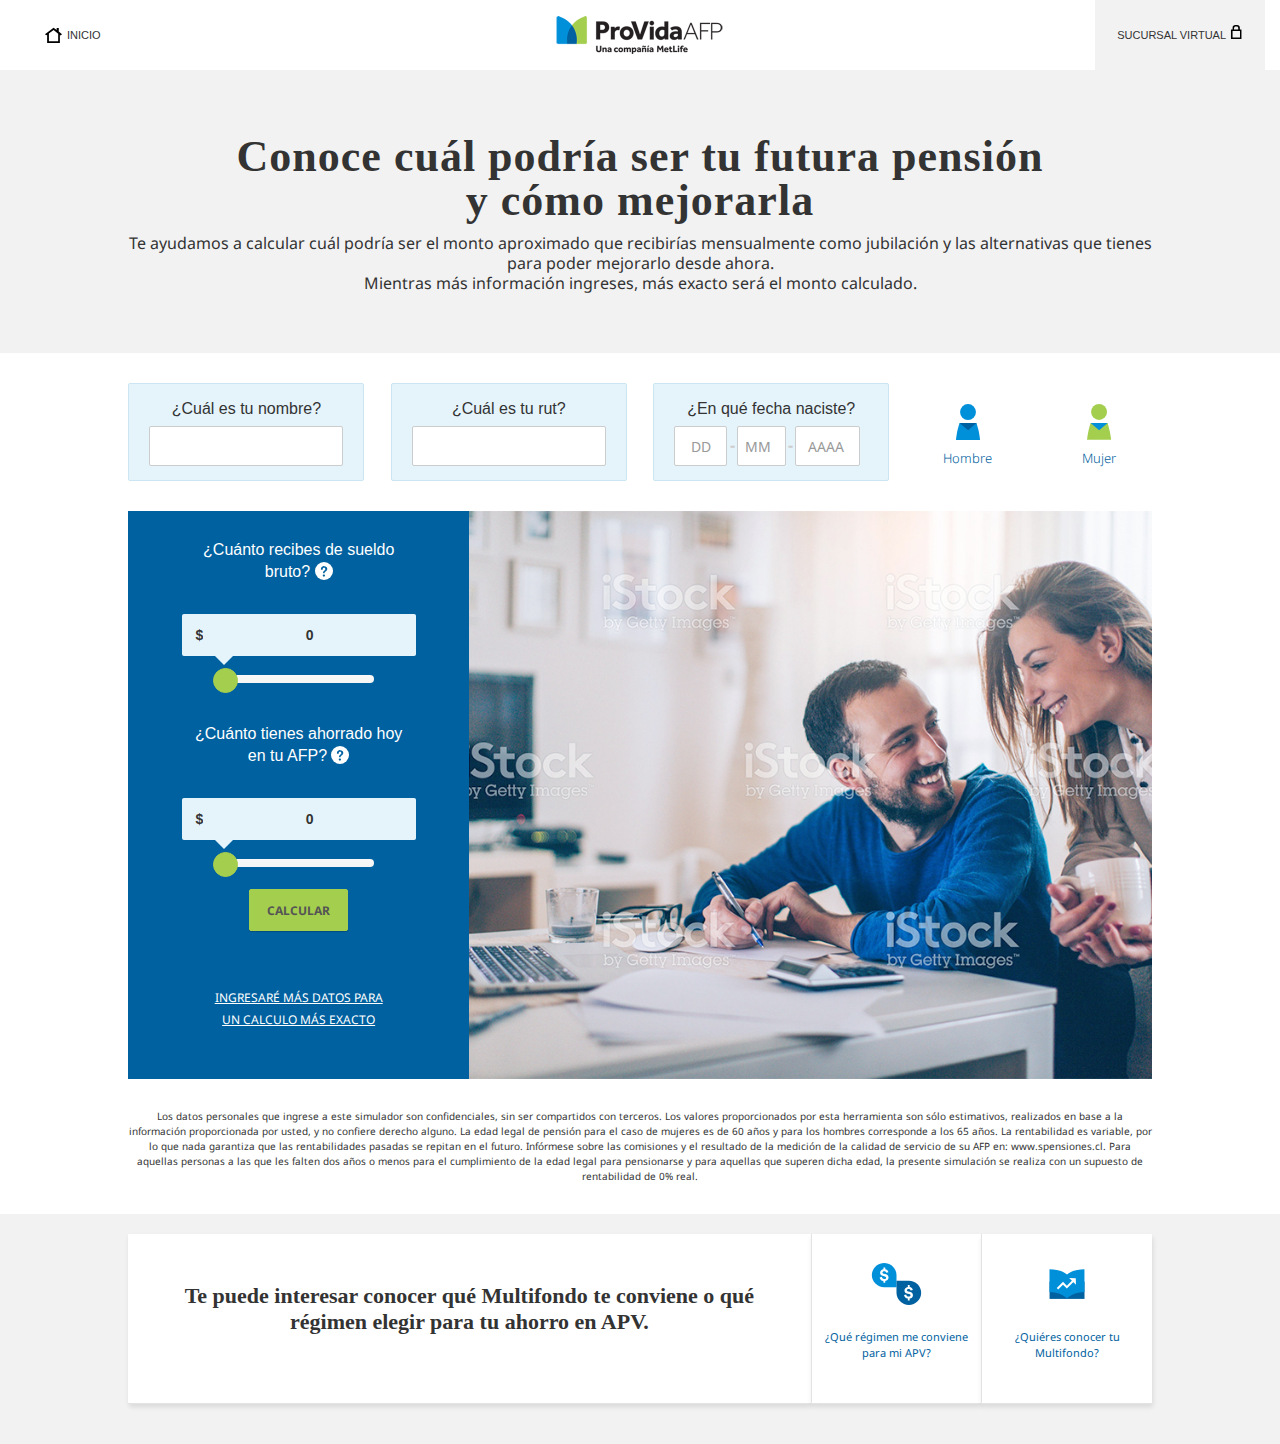
==== index.html @ f8818513 "incidencias" ====
<!DOCTYPE html>
<html lang="es">
    <head>
        <meta charset="UTF-8">
        <meta http-equiv="X-UA-Compatible" content="IE=edge">
        <meta name="viewport" content="width=device-width, initial-scale=1.0,user-scalable=no">
        <meta name="msapplication-TileColor" content="#ffffff">
        <meta name="msapplication-TileImage" content="img/ms-icon-144x144.png">
        <meta name="theme-color" content="#ffffff">
        <meta http-equiv="X-UA-Compatible" content="IE=edge">
        <meta name="title" content="Simulador | Provida">
        <title>Simulador | Provida</title>
        
        <link rel="stylesheet" href="css/embed.css">
        <link rel="apple-touch-icon" sizes="57x57" href="img/apple-icon-57x57.png">
        <link rel="apple-touch-icon" sizes="60x60" href="img/apple-icon-60x60.png">
        <link rel="apple-touch-icon" sizes="72x72" href="img/apple-icon-72x72.png">
        <link rel="apple-touch-icon" sizes="76x76" href="img/apple-icon-76x76.png">
        <link rel="apple-touch-icon" sizes="114x114" href="img/apple-icon-114x114.png">
        <link rel="apple-touch-icon" sizes="120x120" href="img/apple-icon-120x120.png">
        <link rel="apple-touch-icon" sizes="144x144" href="img/apple-icon-144x144.png">
        <link rel="apple-touch-icon" sizes="152x152" href="img/apple-icon-152x152.png">
        <link rel="apple-touch-icon" sizes="180x180" href="img/apple-icon-180x180.png">
        <link rel="icon" type="image/png" sizes="192x192" href="img/android-icon-192x192.png">
        <link rel="icon" type="image/png" sizes="32x32" href="img/favicon-32x32.png">
        <link rel="icon" type="image/png" sizes="96x96" href="img/favicon-96x96.png">
        <link rel="icon" type="image/png" sizes="16x16" href="img/favicon-16x16.png">
        <link rel="manifest" href="img/manifest.json">
        
        <!--  RANGER -->
        <script type="text/javascript" src="js/jsRanger/libs/modernizr.js"></script>
        <script type="text/javascript" src="js/jsRanger/libs/jquery.js?=ver2"></script>
        <script type="text/javascript" src="js/jsRanger/libs/jquery-ui.min.js"></script>
        <script type="text/javascript" src="js/jsRanger/libs/jquery.ui.touch-punch.min.js"></script>
        <script type="text/javascript" src="js/jsRanger/main2.js"></script>
        <!-- FIN RANGER -->

     

        <!--[if lt IE 9]>
        <script src='//ajax.googleapis.com/ajax/libs/jquery/1.9.1/jquery.min.js' type='text/javascript'/>
        <![endif]-->
            <!--[if (gte IE 9) | (!IE)]> 
        <script src='//ajax.googleapis.com/ajax/libs/jquery/2.0.0/jquery.min.js' type='text/javascript'/>
        <!<![endif]-->
    </head>
    <body>
        <header>
            <div class="row global-header indx_1">
                <div class="col-xs-4 col-sm-4 global-header__left">

                    <div class="col home-trigger" title="HOME" data-target="home">
                        <a href="#" id="" class="home-trigger__link">
                            <svg id="icon-homepage" class="svg-stand" viewBox="0 0 32 32" width="100%" height="100%">
                                <title>homepage</title>
                                <path class="path1" d="M25.92 9.6v-6.56h-4v3.68l-5.76-4.48-16.16 12.32 2.4 2.080 1.6-1.12v15.36h24v-14.88l1.28 1.12 2.72-2.4-6.080-5.12zM24.8 27.68h-17.44v-14.4l8.8-6.56 8.64 6.72v14.24z"></path>
                            </svg>
                            <span class="home-trigger__label">Inicio</span>
                        </a>
                    </div>
                </div>
                <div class="col-xs-4 col-sm-4 global-header__middle">
                    <a href="index.html" id="terminos-y-condiciones_header_global-logoLink"> 
                        <img src="img/provida_logo.png" alt="Provida" class="global-header__logo img-responsive">
                    </a>
                </div>
                <div class="col-xs-4 col-sm-4 global-header__right">
                    <div class="col login-trigger pull-right linkOnly" title="LOGIN" data-target="login-container">
                        <a class="login-trigger__label" href="#" target="_blank" id="terminos-y-condiciones_header_global-loginPagePath"> Sucursal Virtual 
                            <svg id="icon-secure-locked" viewBox="0 0 32 32" width="14px" height="14px">
                                <title>secure-locked</title>
                                <path class="path1" d="M24.8 10.080v-4c0-3.36-2.72-6.080-6.080-6.080h-4.48c-3.36 0-6.080 2.72-6.080 6.080v4.16h-3.68v21.76h24v-21.92h-3.68zM11.68 6.88c0-1.92 1.6-3.36 3.36-3.36h2.72c1.92 0 3.36 1.6 3.36 3.36v3.2h-9.6v-3.2zM24.96 28.32h-16.8v-14.72h16.96v14.72z"></path>
                            </svg>
                        </a>
                    </div>
                </div>
            </div>
            <div class="row megamenu">
                <ul class="megamenu__main-items megamenu__top--promo">
                    <li class="megamenu__main-item">
                        <a href="#" target="_self" class="megamenu__main-item-label visible-xs">Lorem ipsum dolor</a>
                        <a href="#" target="_self" class="megamenu__main-item-label hidden-xs">Lorem ipsum dolor</a>
                        <ul class="megamenu__sub-items">
                            <li class="megamenu__sub-item">
                                <a class="megamenu__sub-item-label" target="_self" href="#">Lorem ipsum dolor sit </a>
                            </li>
                            <li class="megamenu__sub-item">
                                <a class="megamenu__sub-item-label" target="_self" href="#">Lorem ipsum dolor sit  </a>
                            </li>
                            <li class="megamenu__sub-item">
                                <a class="megamenu__sub-item-label" target="_self" href="#">Lorem ipsum dolor sit  </a>
                            </li>
                            <li class="megamenu__sub-item">
                                <a class="megamenu__sub-item-label" target="_self" href="#">Lorem ipsum dolor sit </a>
                            </li>
                        </ul>
                    </li>
                    <li class="megamenu__main-item">
                        <a href="#" target="_self" class="megamenu__main-item-label visible-xs">Lorem ipsum dolor</a>
                        <a href="#" target="_self" class="megamenu__main-item-label hidden-xs">Lorem ipsum dolor</a>
                        <ul class="megamenu__sub-items">
                            <li class="megamenu__sub-item">
                                <a class="megamenu__sub-item-label" target="_self" href="#">Lorem ipsum dolor sit </a>
                            </li>
                            <li class="megamenu__sub-item">
                                <a class="megamenu__sub-item-label" target="_self" href="#">Lorem ipsum dolor sit  </a>
                            </li>
                            <li class="megamenu__sub-item">
                                <a class="megamenu__sub-item-label" target="_self" href="#">Lorem ipsum dolor sit  </a>
                            </li>
                            <li class="megamenu__sub-item">
                                <a class="megamenu__sub-item-label" target="_self" href="#">Lorem ipsum dolor sit </a>
                            </li>
                        </ul>
                    </li>
                    <li class="megamenu__main-item">
                        <a href="#" target="_self" class="megamenu__main-item-label visible-xs">Lorem ipsum dolor</a>
                        <a href="#" target="_self" class="megamenu__main-item-label hidden-xs">Lorem ipsum dolor</a>
                        <ul class="megamenu__sub-items">
                            <li class="megamenu__sub-item">
                                <a class="megamenu__sub-item-label" target="_self" href="#">Lorem ipsum dolor sit </a>
                            </li>
                            <li class="megamenu__sub-item">
                                <a class="megamenu__sub-item-label" target="_self" href="#">Lorem ipsum dolor sit  </a>
                            </li>
                            <li class="megamenu__sub-item">
                                <a class="megamenu__sub-item-label" target="_self" href="#">Lorem ipsum dolor sit  </a>
                            </li>
                            <li class="megamenu__sub-item">
                                <a class="megamenu__sub-item-label" target="_self" href="#">Lorem ipsum dolor sit </a>
                            </li>
                        </ul>
                    </li>
                    <li class="megamenu__main-item">
                        <a href="#" target="_self" class="megamenu__main-item-label visible-xs">Lorem ipsum dolor</a>
                        <a href="#" target="_self" class="megamenu__main-item-label hidden-xs">Lorem ipsum dolor</a>
                        <ul class="megamenu__sub-items">
                            <li class="megamenu__sub-item">
                                <a class="megamenu__sub-item-label" target="_self" href="#">Lorem ipsum dolor sit </a>
                            </li>
                            <li class="megamenu__sub-item">
                                <a class="megamenu__sub-item-label" target="_self" href="#">Lorem ipsum dolor sit  </a>
                            </li>
                            <li class="megamenu__sub-item">
                                <a class="megamenu__sub-item-label" target="_self" href="#">Lorem ipsum dolor sit  </a>
                            </li>
                            <li class="megamenu__sub-item">
                                <a class="megamenu__sub-item-label" target="_self" href="#">Lorem ipsum dolor sit </a>
                            </li>
                        </ul>
                    </li>
                    <div class="hidden-xs megamenu__divider"></div>
                </ul>
                <ul class="megamenu__main-items megamenu__bottom--promo">
                </ul>
            </div>
        
            <div class="click-to-chat-on-page-title base parbase xk-component xk-section-base" data-xk-section="v1">
            </div>
            <div data-xk-section-styles="xk-component xk-section-base "></div>
                <div class="container bg-gray-1st">
                    <div class="row-general page-title">
                        <h1 class="page-title__heading indx_2">Conoce cuál podría ser tu futura pensión y cómo mejorarla</h1>
                        <p>Te ayudamos a calcular cuál podría ser el monto aproximado que recibirías mensualmente como jubilación y las alternativas que tienes para poder mejorarlo desde ahora.
                            <br> Mientras más información ingreses, más exacto será el monto calculado.</p>
                    </div>
                </div>
            </div>
        </header>
        <div class="ask-tab">
            <div class="row">
                <div class="row-general">
                    <form method="post" id="form-pension" name="form-pension" onsubmit="return validateForm()" action="simple-publico-result.html#ancla">
                        <div class="col-md-3 mar-top-mob-24">
                            <div class="bg-skyblue ask-box">
                                <div class="container text-center txtarial ask">
                                    ¿Cuál es tu nombre?
                                </div>
                                <div class="container">
                                    <input id="nom_form" class="bor-ask-tab" name="answer_a" type="text" type="text" onkeypress="return soloLetras(event)" tabindex="1"></input>
                                </div>
                            </div>
                        </div>
                        <div class="col-md-3 mar-top-mob-24">
                            <div class="bg-skyblue ask-box">
                                <div class="container text-center txtarial detail-pad ask">
                                    ¿Cuál es tu rut?
                                </div>
                                <div class="container">
                                    <input class="input_rut bor-ask-tab" name="answer_b" type="text" tabindex="2"></input>
                                </div>
                            </div>
                        </div>
                        <div class="col-md-3 mar-top-mob-24">
                            <div class="bg-skyblue ask-box">
                                <div class="container txtarial text-center">
                                    ¿En qué fecha naciste?
                                </div>
                                <div class="BirthDate input-group triple-input" id="BirthDate">
                                    <input id="date2" name="DOB1" type="number" size="2" maxlength="2" placeholder="DD" data-required="true" aria-required="true" id="DOB1" style="font-size:13px" class="col-md-3 col-sm-3 col-xs-3 date1 bor-ask-tab birthDateMonth required" onkeypress="return validaNUM(event)" onChange="return maxValue1()" tabindex="3">
                                    <label class="col-md-1 col-sm-1 col-xs-1 sectionBar">-</label>
                                    <input id="date3" name="DOB2" type="number" size="2" maxlength="2" placeholder="MM" data-required="true" aria-required="true" id="DOB2" class="col-md-3 col-sm-3 col-xs-3 bor-ask-tab date2 birthDateDay required" tabindex="4" onChange="return maxValue2()" onkeypress="return validaNUM(event)">
                                    <label class="col-md-1 col-sm-1 col-xs-1 sectionBar">-</label>
                                    <input id="date4" name="DOB3" type="number" size="4" maxlength="4" placeholder="AAAA" data-required="true" aria-required="true" id="DOB3" class="col-md-4 col-sm-4 col-xs-4 bor-ask-tab date3 birthDateYear required indx_3" tabindex="5" onkeypress="return validaNUM(event)" onChange="return maxValue3()">
                                </div>
                            </div>
                        </div>
                        <div class="col-md-3 mar-top-mob-24">
                            <div class="formulario">
                                <div class="row padd-0">
                                    <div class="col-md-12 text-center">
                                        <div class="col-xs-6 col-sm-6 col-md-6">
                                            <input type="radio" name="z" class='choice' id="hombre">
                                            <label class="label-img sexo-input sex1" for="hombre">
                                                <img src="img/icon-sex-man.svg" alt="Hombre" class="seximg">
                                                <p class="text-quespreg">Hombre</p>
                                            </label>
                                        </div>
                                        <div class="col-xs-6 col-sm-6 col-md-6">
                                            <input type="radio" name="z" class='choice' id="mujer">
                                            <label class="label-img sexo-input sex2" for="mujer">
                                                <img src="img/icon-sex-woman.svg" alt="Mujer" class="seximg">
                                                <p class="text-quespreg">Mujer</p>
                                            </label>
                                        </div>
                                    </div>
                                </div>
                            </div>
                        </div>
                    </div>
                </div>
            </div>
            <article>
                <section class="box-simulador bg-white">
                    <div class="container">
                        <article class="simulador">
                            <div class="row" id="wrapper">
                                <div class="col-md-4 col-xs-12 simulador-min-height">
                                    <div id="sidebar">
                                        <div class="box-rango bg-rango">
                                            <div class="box-nodos">
                                                <p class="textos white text-center mar-top-8">¿Cuánto recibes de sueldo
                                                    <br/> bruto?
                                                    <button data-tooltip="El sueldo bruto es lo que recibes mensualmente contando impuestos, previsión y salud." disabled><img src="img/tooltip-white.svg"></button>
                                                </p>
                                                <div class="range range-primary mar-top-32">
                                                    <div class="row slider-container">
                                                        <div class="relative-position not-i-container">
                                                            <span class="currencyinput">$<input id="renta_bruta_1" runat="server" class="marg-bottom-20 calculated-input range-field-1" type="text" value="0" data-func="transformToNumber" data-event="keyup" maxlength="15" limit-number="15" data-prefix="$ " placeholder="0"/></span>
                                                        </div>
                                                        <div id="slider-1" class="range-slider-1"></div>
                                                    </div>
                                                </div>
                                                <span class="espacio"></span>
                                                <span class="espacio"></span>
                                                <p class="textos white text-center">¿Cuánto tienes ahorrado hoy
                                                    <br/> en tu AFP?
                                                    <button data-tooltip="Es el monto ahorrado en tu Cuenta Obligatoria más APV hasta la fecha." disabled><img src="img/tooltip-white.svg"></button>
                                                </p>
                                                <div class="range range-primary mar-top-32">
                                                    <div class="row slider-container">
                                                        <div class="relative-position not-i-container">
                                                            <span class="currencyinput">$<input id="renta_bruta_2" runat="server" class="marg-bottom-20 calculated-input range-field-2" type="text" value="0" data-func="transformToNumber" data-event="keyup" maxlength="15" limit-number="15" data-prefix="$ "
                                                            placeholder="0" /></span>
                                                        </div>
                                                        <div id="slider-2" class="range-slider-2"></div>
                                                    </div>
                                                </div>
                                                <div class="control-group">
                                                    <br>
                                                    <!--   <label class="control-label" for="enviar">Enviar</label>-->
                                                    <div class="controls">
                                                        <button id="enviar" name="enviar" data-style="zoom-out" class="botns ladda-button botns-provida-v btn-desktop env1 env2"><span class="ladda-label">Calcular</span></button>
                                                    </div>
                                                </div>
                                                <div class="row center pad-16 indx_6">
                                                    <a class="link-box-blue" OnClick="return validateForm()" href="perso-publico.html">Ingresaré más datos para <br> un calculo más exacto</a>
                                                </div>
                                            </div>
                                            <!-- fin -->
                                        </div>
                                        </form>
                                        <div class="validacion-d hide">Debe completar todos los campos</div>
                                    </div>
                                </div>
                                <!-- Fin row -->
                                <div class="col-md-8 col-xs-12 hidden-sm hidden-xs img-fondo"></div>
                                
                            </div>
                        </article>
                    </div>
                </section>
                <article class="section-legal">
                    <div class="container">
                        <div class="row">
                            <div class="row-general-2">
                                <p class="legal-index">Los datos personales que ingrese a este simulador son confidenciales, sin ser compartidos con terceros. Los valores proporcionados por esta herramienta son sólo estimativos, realizados en base a la información proporcionada por usted, y no confiere derecho alguno. La edad legal de pensión para el caso de mujeres es de 60 años y para los hombres corresponde a los 65 años. La rentabilidad es variable, por lo que nada garantiza que las rentabilidades pasadas se repitan en el futuro. Infórmese sobre las comisiones y el resultado de la medición de la calidad de servicio de su AFP en: www.spensiones.cl. Para aquellas personas a las que les falten dos años o menos para el cumplimiento de la edad legal para pensionarse y para aquellas que superen dicha edad, la presente simulación se realiza con un supuesto de rentabilidad de 0% real.</p>
                            </div>
                        </div>
                    </div>
                </article>
            </article>
        
        <footer>
            <div class="simulador small-product-container base parbase section xk-component xk-section-base" data-xk-section="v1">
                <div class="container" data-comp-spacing="small-product-container">
                    <div class="row wrapper product-module in_view indx_7" style="margin-top: 20px;">
                        <div class="product-module__small product-module__small--main bg-white">
                            <h2 class="indx_5">Te puede interesar conocer qué Multifondo te conviene o qué régimen elegir para tu ahorro en APV.</h2>
                            <p></p>
                        </div>
                        <div class="tile-0 small-product-card abstract-tile single base parbase product-module__small product-module__small--product bg-white xk-component xk-section-base" data-xk-section="v1">
                            <div class="product-module__small--product__wrapper">
                                <a href="#" id="" class="product-module__small__imagewrapper indx_13" target="_self"> 
                                    <img src="img/icon-trib-c.svg" class="indx_11" style="width: auto;height: 50px;">
                                </a>
                                <br>
                                <a href="#" id="" class="cro-link-1 product-module__action product-module__action--small" target="_self" style="font-size: 11px; line-height: 16px; padding-top: 20px;"> ¿Qué régimen me conviene para mi APV?</a>
                            </div>
                        </div>
                        <div class="tile-0 small-product-card abstract-tile single base parbase product-module__small product-module__small--product bg-white xk-component xk-section-base" data-xk-section="v1">
                            <div class="product-module__small--product__wrapper">
                                <a href="#" id="" class="product-module__small__imagewrapper indx_14" target="_self"> 
                                    <img src="img/icon-t.svg" class="indx_11" style="width: auto;height: 50px;">
                                </a>
                                <br>
                                <a href="#" id="" class="cro-link-1 product-module__action product-module__action--small" target="_self" style="font-size: 11px;
                                line-height: 16px;
                                padding-top: 20px;">
                                ¿Quiéres conocer tu Multifondo?</a>
                            </div>
                        </div>
                    </div>
                </div>
            </div>
        </footer>
        
        <!-- SCRIPTS -->
        <script src="js/jquery-3.3.1.min.js"></script>
        <script src="js/vendor/modernizr-2.8.3.min.js"></script>
        <script src="js/metlife-v2.0.js"></script>
        <script src="js/vendor/bootstrap.min.js"></script>
        <script src="js/bootstrap-toggle.min.js"></script>
        <script src="js/range.js"></script>
        <script src="js/jquery.inputmask.bundle.min.js"></script>
        <script src="js/portamento.js"></script>
        <script src="js/anadir.js"></script>
        <script src="js/range-age.js"></script>
        <script src="js/funciones-idx.js"></script>
           <!-- VALIDACION RUT -->
           <script src="js/jquery.Rut.js" type="text/javascript"></script>
           <script>
                 $(document).ready(function(){
                   $('.input_rut').Rut({
                   format_on: 'keyup' 
                   });
                   $('.input_rut').on('keyup keydown keypress change paste', function () {
                       var maxChars = 12;
                       if ($(this).val().length > maxChars) {
                           $(this).val($(this).val().substr(0, maxChars));
                       }
                   });
               });
           </script>
    </body>
</html>
---- css/embed.css ----
@import 'simuladores-main.css';
@import 'bootstrap.min.css';
@import 'animate.css';
@import 'font-awesome.min.css';
@import 'metlife-v2.0.css';
@import 'jquery-ui.min.css';
@import 'custom-radio.css';
@import 'bootstrap-toggle.min.css';
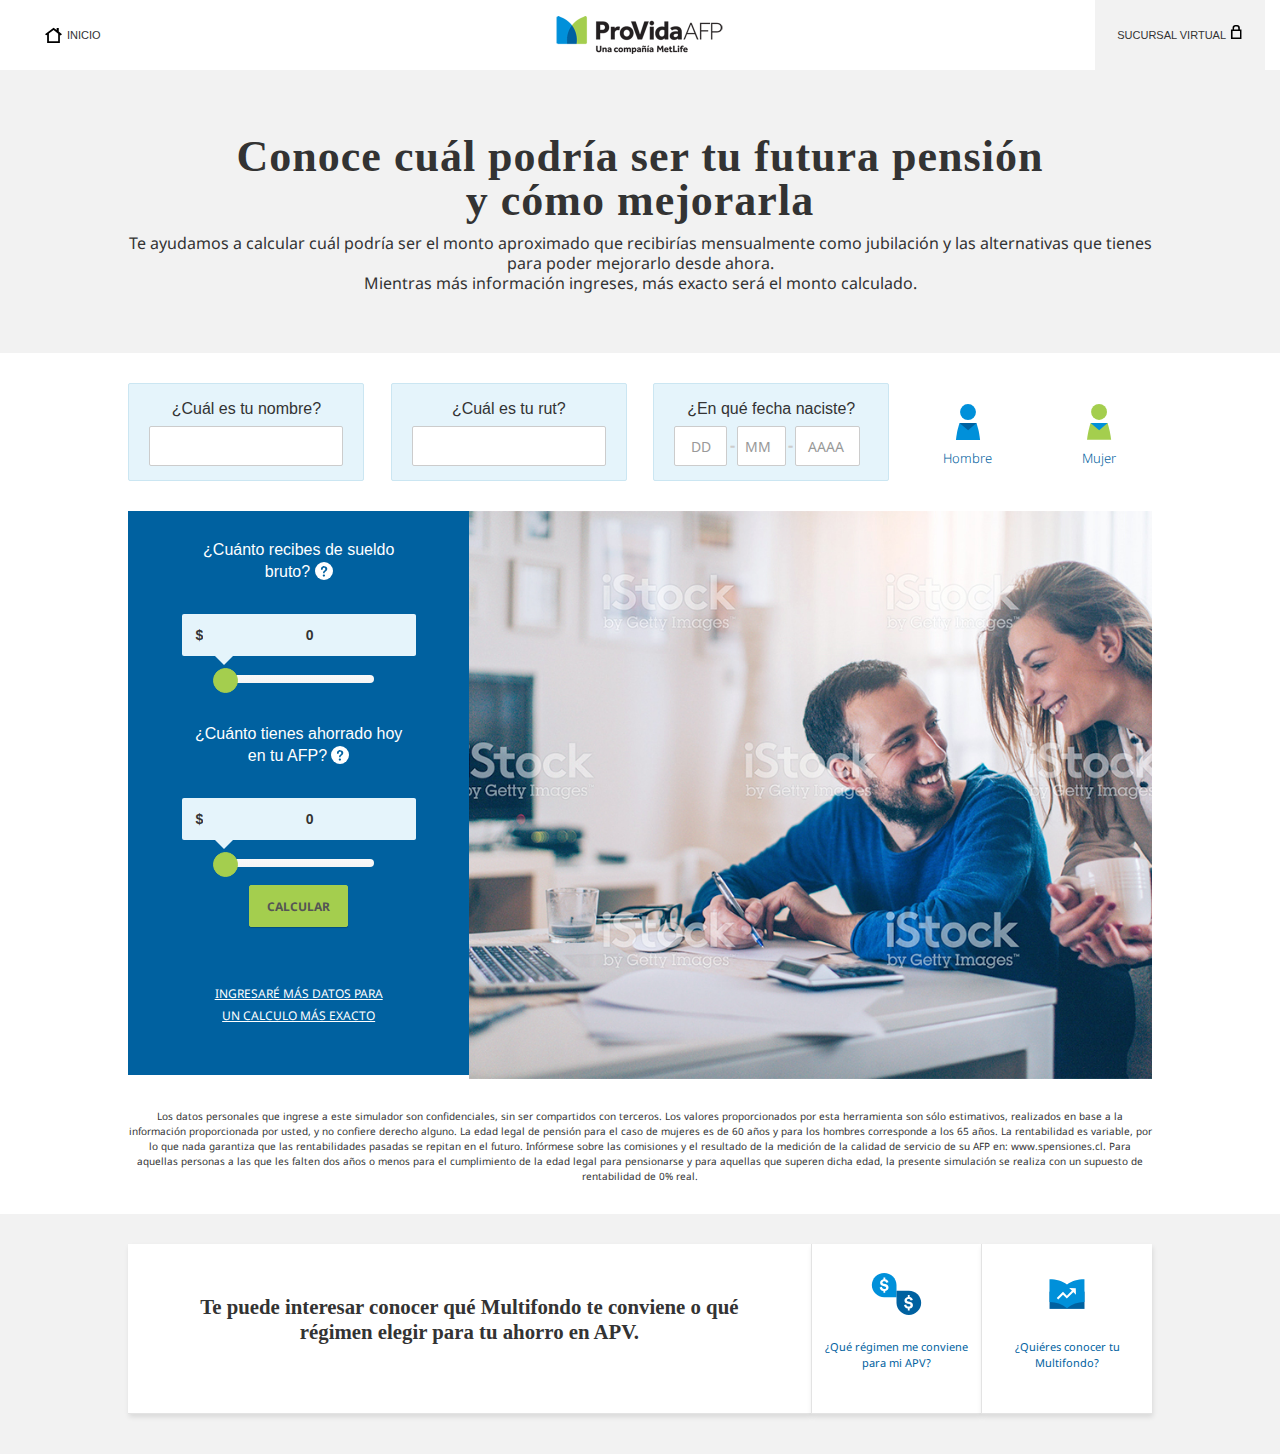
==== commit 6318f621: "clean HTML" ====
--- a/index.html
+++ b/index.html
@@ -66,7 +66,8 @@
                 </div>
                 <div class="col-xs-4 col-sm-4 global-header__right">
                     <div class="col login-trigger pull-right linkOnly" title="LOGIN" data-target="login-container">
-                        <a class="login-trigger__label" href="#" target="_blank" id="terminos-y-condiciones_header_global-loginPagePath"> Sucursal Virtual 
+                        <a class="login-trigger__label" href="#" target="_blank" id="terminos-y-condiciones_header_global-loginPagePath"> 
+                            <span>Sucursal Virtual</span> 
                             <svg id="icon-secure-locked" viewBox="0 0 32 32" width="14px" height="14px">
                                 <title>secure-locked</title>
                                 <path class="path1" d="M24.8 10.080v-4c0-3.36-2.72-6.080-6.080-6.080h-4.48c-3.36 0-6.080 2.72-6.080 6.080v4.16h-3.68v21.76h24v-21.92h-3.68zM11.68 6.88c0-1.92 1.6-3.36 3.36-3.36h2.72c1.92 0 3.36 1.6 3.36 3.36v3.2h-9.6v-3.2zM24.96 28.32h-16.8v-14.72h16.96v14.72z"></path>
@@ -177,7 +178,7 @@
                                     ¿Cuál es tu nombre?
                                 </div>
                                 <div class="container">
-                                    <input id="nom_form" class="bor-ask-tab" name="answer_a" type="text" type="text" onkeypress="return soloLetras(event)" tabindex="1"></input>
+                                    <input id="nom_form" class="bor-ask-tab" name="answer_a" type="text" type="text" onkeypress="return soloLetras(event)" tabindex="1" autocomplete="off"></input>
                                 </div>
                             </div>
                         </div>
@@ -187,7 +188,7 @@
                                     ¿Cuál es tu rut?
                                 </div>
                                 <div class="container">
-                                    <input class="input_rut bor-ask-tab" name="answer_b" type="text" tabindex="2"></input>
+                                    <input class="input_rut bor-ask-tab" name="answer_b" type="text" tabindex="2" autocomplete="off"></input>
                                 </div>
                             </div>
                         </div>
@@ -197,11 +198,11 @@
                                     ¿En qué fecha naciste?
                                 </div>
                                 <div class="BirthDate input-group triple-input" id="BirthDate">
-                                    <input id="date2" name="DOB1" type="number" size="2" maxlength="2" placeholder="DD" data-required="true" aria-required="true" id="DOB1" style="font-size:13px" class="col-md-3 col-sm-3 col-xs-3 date1 bor-ask-tab birthDateMonth required" onkeypress="return validaNUM(event)" onChange="return maxValue1()" tabindex="3">
+                                    <input id="date2" name="DOB1" type="number" size="2" maxlength="2" autocomplete="off" placeholder="DD" data-required="true" aria-required="true" class="col-md-3 col-sm-3 col-xs-3 date1 bor-ask-tab birthDateMonth required" onkeypress="return validaNUM(event)" onChange="return maxValue1()" tabindex="3">
                                     <label class="col-md-1 col-sm-1 col-xs-1 sectionBar">-</label>
-                                    <input id="date3" name="DOB2" type="number" size="2" maxlength="2" placeholder="MM" data-required="true" aria-required="true" id="DOB2" class="col-md-3 col-sm-3 col-xs-3 bor-ask-tab date2 birthDateDay required" tabindex="4" onChange="return maxValue2()" onkeypress="return validaNUM(event)">
+                                    <input id="date3" name="DOB2" type="number" size="2" maxlength="2" autocomplete="off" placeholder="MM" data-required="true" aria-required="true" class="col-md-3 col-sm-3 col-xs-3 bor-ask-tab date2 birthDateDay required" tabindex="4" onChange="return maxValue2()" onkeypress="return validaNUM(event)">
                                     <label class="col-md-1 col-sm-1 col-xs-1 sectionBar">-</label>
-                                    <input id="date4" name="DOB3" type="number" size="4" maxlength="4" placeholder="AAAA" data-required="true" aria-required="true" id="DOB3" class="col-md-4 col-sm-4 col-xs-4 bor-ask-tab date3 birthDateYear required indx_3" tabindex="5" onkeypress="return validaNUM(event)" onChange="return maxValue3()">
+                                    <input id="date4" name="DOB3" type="number" size="4" maxlength="4" autocomplete="off" placeholder="AAAA" data-required="true" aria-required="true" class="col-md-4 col-sm-4 col-xs-4 bor-ask-tab date3 birthDateYear required indx_3" tabindex="5" onkeypress="return validaNUM(event)" onChange="return maxValue3()">
                                 </div>
                             </div>
                         </div>
@@ -246,7 +247,7 @@
                                                 <div class="range range-primary mar-top-32">
                                                     <div class="row slider-container">
                                                         <div class="relative-position not-i-container">
-                                                            <span class="currencyinput">$<input id="renta_bruta_1" runat="server" class="marg-bottom-20 calculated-input range-field-1" type="text" value="0" data-func="transformToNumber" data-event="keyup" maxlength="15" limit-number="15" data-prefix="$ " placeholder="0"/></span>
+                                                            <span class="currencyinput">$<input id="renta_bruta_1" runat="server" class="marg-bottom-20 calculated-input range-field-1" type="tel" value="0" data-func="transformToNumber" data-event="keyup" maxlength="15" limit-number="15" data-prefix="$ " placeholder="0"/></span>
                                                         </div>
                                                         <div id="slider-1" class="range-slider-1"></div>
                                                     </div>
@@ -260,7 +261,7 @@
                                                 <div class="range range-primary mar-top-32">
                                                     <div class="row slider-container">
                                                         <div class="relative-position not-i-container">
-                                                            <span class="currencyinput">$<input id="renta_bruta_2" runat="server" class="marg-bottom-20 calculated-input range-field-2" type="text" value="0" data-func="transformToNumber" data-event="keyup" maxlength="15" limit-number="15" data-prefix="$ "
+                                                            <span class="currencyinput">$<input id="renta_bruta_2" runat="server" class="marg-bottom-20 calculated-input range-field-2" type="tel" value="0" data-func="transformToNumber" data-event="keyup" maxlength="15" limit-number="15" data-prefix="$ "
                                                             placeholder="0" /></span>
                                                         </div>
                                                         <div id="slider-2" class="range-slider-2"></div>
@@ -268,7 +269,7 @@
                                                 </div>
                                                 <div class="control-group">
                                                     <br>
-                                                    <!--   <label class="control-label" for="enviar">Enviar</label>-->
+                    
                                                     <div class="controls">
                                                         <button id="enviar" name="enviar" data-style="zoom-out" class="botns ladda-button botns-provida-v btn-desktop env1 env2"><span class="ladda-label">Calcular</span></button>
                                                     </div>
@@ -304,29 +305,27 @@
         <footer>
             <div class="simulador small-product-container base parbase section xk-component xk-section-base" data-xk-section="v1">
                 <div class="container" data-comp-spacing="small-product-container">
-                    <div class="row wrapper product-module in_view indx_7" style="margin-top: 20px;">
+                    <div class="row wrapper product-module in_view indx_7">
                         <div class="product-module__small product-module__small--main bg-white">
                             <h2 class="indx_5">Te puede interesar conocer qué Multifondo te conviene o qué régimen elegir para tu ahorro en APV.</h2>
                             <p></p>
                         </div>
                         <div class="tile-0 small-product-card abstract-tile single base parbase product-module__small product-module__small--product bg-white xk-component xk-section-base" data-xk-section="v1">
                             <div class="product-module__small--product__wrapper">
-                                <a href="#" id="" class="product-module__small__imagewrapper indx_13" target="_self"> 
-                                    <img src="img/icon-trib-c.svg" class="indx_11" style="width: auto;height: 50px;">
+                                <a href="#" class="product-module__small__imagewrapper indx_13" target="_self"> 
+                                    <img src="img/icon-trib-c.svg" class="indx_11">
                                 </a>
                                 <br>
-                                <a href="#" id="" class="cro-link-1 product-module__action product-module__action--small" target="_self" style="font-size: 11px; line-height: 16px; padding-top: 20px;"> ¿Qué régimen me conviene para mi APV?</a>
+                                <a href="#" class="cro-link-1 product-module__action product-module__action--small" target="_self"> ¿Qué régimen me conviene para mi APV?</a>
                             </div>
                         </div>
                         <div class="tile-0 small-product-card abstract-tile single base parbase product-module__small product-module__small--product bg-white xk-component xk-section-base" data-xk-section="v1">
                             <div class="product-module__small--product__wrapper">
-                                <a href="#" id="" class="product-module__small__imagewrapper indx_14" target="_self"> 
-                                    <img src="img/icon-t.svg" class="indx_11" style="width: auto;height: 50px;">
+                                <a href="#" class="product-module__small__imagewrapper indx_14" target="_self"> 
+                                    <img src="img/icon-t.svg" class="indx_11">
                                 </a>
                                 <br>
-                                <a href="#" id="" class="cro-link-1 product-module__action product-module__action--small" target="_self" style="font-size: 11px;
-                                line-height: 16px;
-                                padding-top: 20px;">
+                                <a href="#" class="cro-link-1 product-module__action product-module__action--small" target="_self">
                                 ¿Quiéres conocer tu Multifondo?</a>
                             </div>
                         </div>
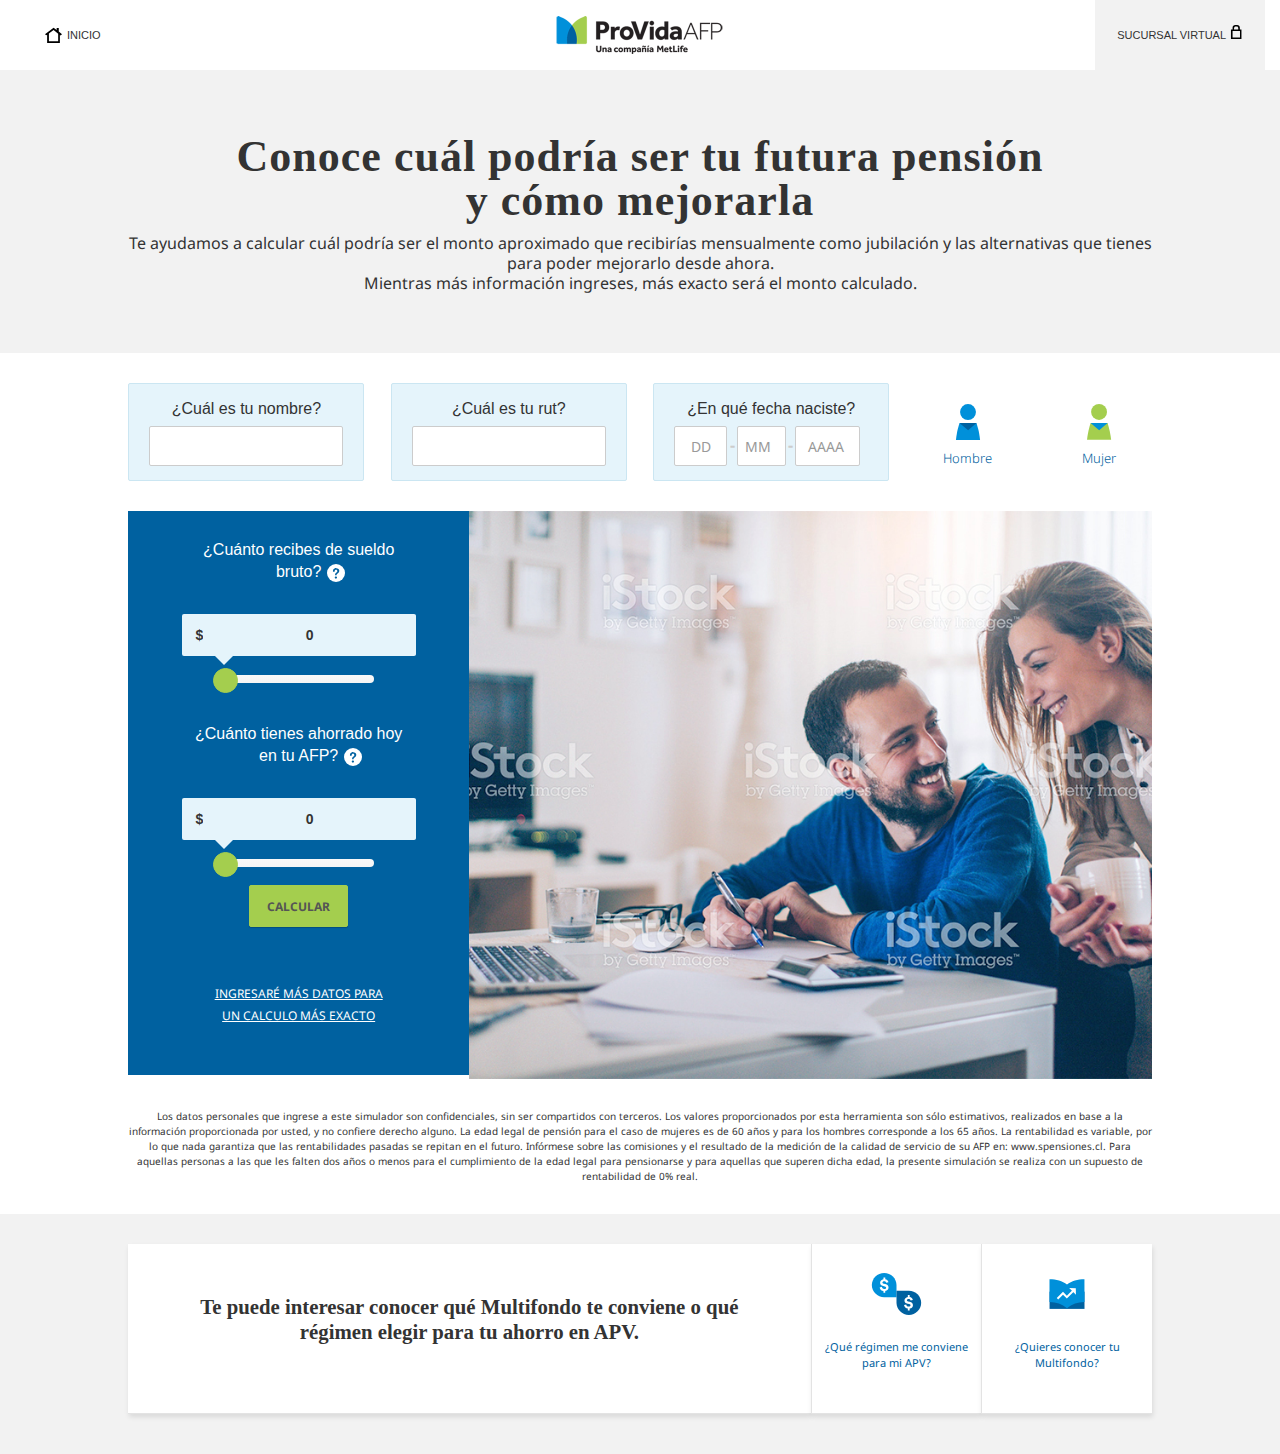
==== commit 496c94a2: "incidencias" ====
--- a/index.html
+++ b/index.html
@@ -188,7 +188,7 @@
                                     ¿Cuál es tu rut?
                                 </div>
                                 <div class="container">
-                                    <input class="input_rut bor-ask-tab" name="answer_b" type="text" tabindex="2" autocomplete="off"></input>
+                                    <input class="input_rut bor-ask-tab" name="answer_b" type="text" tabindex="2" autocomplete="ÑÖcompletes"></input>
                                 </div>
                             </div>
                         </div>
@@ -198,9 +198,9 @@
                                     ¿En qué fecha naciste?
                                 </div>
                                 <div class="BirthDate input-group triple-input" id="BirthDate">
-                                    <input id="date2" name="DOB1" type="number" size="2" maxlength="2" autocomplete="off" placeholder="DD" data-required="true" aria-required="true" class="col-md-3 col-sm-3 col-xs-3 date1 bor-ask-tab birthDateMonth required" onkeypress="return validaNUM(event)" onChange="return maxValue1()" tabindex="3">
+                                    <input id="date2" name="DOB1" type="number" size="2" maxlength="2" autocomplete="off" placeholder="DD" data-required="true" aria-required="true" class="col-md-3 col-sm-3 col-xs-3 date1 bor-ask-tab birthDateMonth birthDate required" onkeypress="return validaNUM(event)" onChange="return maxValue1()" tabindex="3">
                                     <label class="col-md-1 col-sm-1 col-xs-1 sectionBar">-</label>
-                                    <input id="date3" name="DOB2" type="number" size="2" maxlength="2" autocomplete="off" placeholder="MM" data-required="true" aria-required="true" class="col-md-3 col-sm-3 col-xs-3 bor-ask-tab date2 birthDateDay required" tabindex="4" onChange="return maxValue2()" onkeypress="return validaNUM(event)">
+                                    <input id="date3" name="DOB2" type="number" size="2" maxlength="2" autocomplete="off" placeholder="MM" data-required="true" aria-required="true" class="col-md-3 col-sm-3 col-xs-3 bor-ask-tab date2 birthDateDay birthDate required" tabindex="4" onChange="return maxValue2()" onkeypress="return validaNUM(event)">
                                     <label class="col-md-1 col-sm-1 col-xs-1 sectionBar">-</label>
                                     <input id="date4" name="DOB3" type="number" size="4" maxlength="4" autocomplete="off" placeholder="AAAA" data-required="true" aria-required="true" class="col-md-4 col-sm-4 col-xs-4 bor-ask-tab date3 birthDateYear required indx_3" tabindex="5" onkeypress="return validaNUM(event)" onChange="return maxValue3()">
                                 </div>
@@ -321,12 +321,12 @@
                         </div>
                         <div class="tile-0 small-product-card abstract-tile single base parbase product-module__small product-module__small--product bg-white xk-component xk-section-base" data-xk-section="v1">
                             <div class="product-module__small--product__wrapper">
-                                <a href="#" class="product-module__small__imagewrapper indx_14" target="_self"> 
+                                <a href="#" class="product-module__small__imagewrapper indx_14 none-deco" target="_self"> 
                                     <img src="img/icon-t.svg" class="indx_11">
                                 </a>
                                 <br>
                                 <a href="#" class="cro-link-1 product-module__action product-module__action--small" target="_self">
-                                ¿Quiéres conocer tu Multifondo?</a>
+                                ¿Quieres conocer tu Multifondo?</a>
                             </div>
                         </div>
                     </div>
@@ -347,7 +347,7 @@
         <script src="js/range-age.js"></script>
         <script src="js/funciones-idx.js"></script>
            <!-- VALIDACION RUT -->
-           <script src="js/jquery.Rut.js" type="text/javascript"></script>
+           <!-- <script src="js/jquery.Rut.js" type="text/javascript"></script>
            <script>
                  $(document).ready(function(){
                    $('.input_rut').Rut({
@@ -360,6 +360,6 @@
                        }
                    });
                });
-           </script>
+           </script> -->
     </body>
 </html>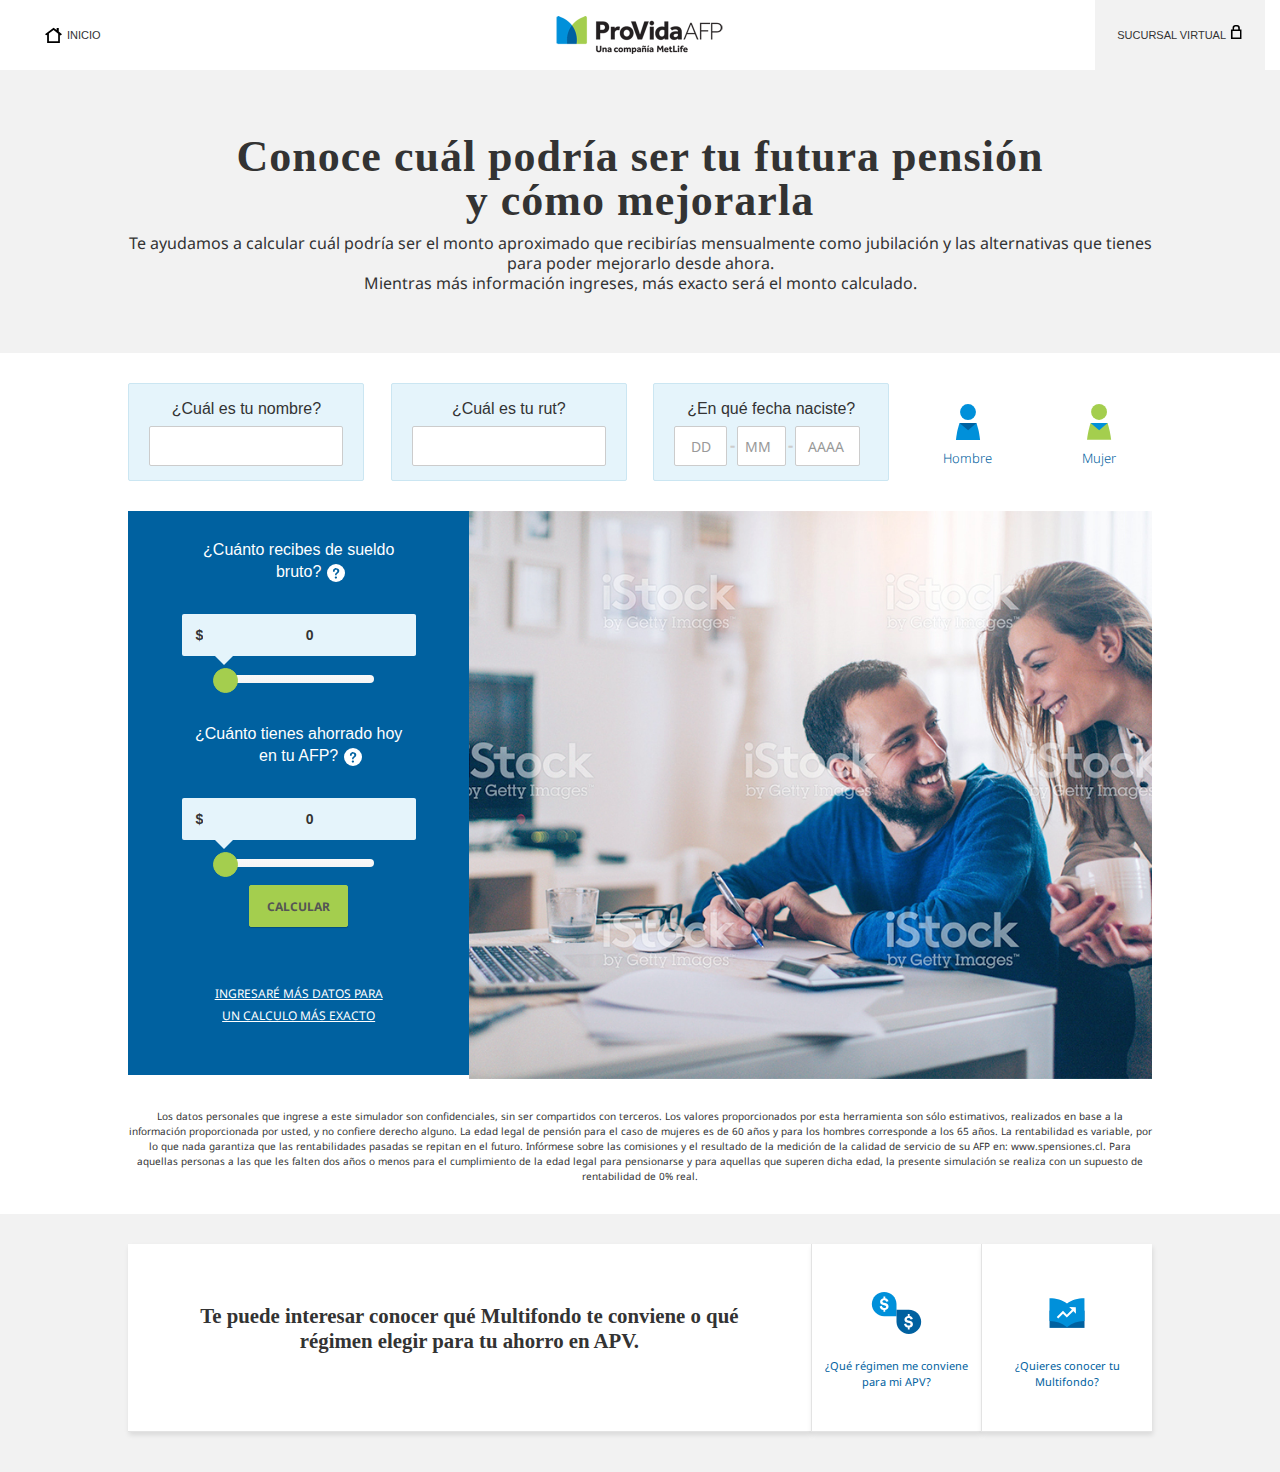
==== commit 2184a1cf: "incidencias input fecha y nombre" ====
--- a/index.html
+++ b/index.html
@@ -178,7 +178,7 @@
                                     ¿Cuál es tu nombre?
                                 </div>
                                 <div class="container">
-                                    <input id="nom_form" class="bor-ask-tab" name="answer_a" type="text" type="text" onkeypress="return soloLetras(event)" tabindex="1" autocomplete="off"></input>
+                                    <input id="nom_form" class="bor-ask-tab sim-input-simbol input-emoji" name="answer_a" type="text" type="text" onkeypress="return soloLetras(event)" tabindex="1" autocomplete="off"></input>
                                 </div>
                             </div>
                         </div>
@@ -198,11 +198,11 @@
                                     ¿En qué fecha naciste?
                                 </div>
                                 <div class="BirthDate input-group triple-input" id="BirthDate">
-                                    <input id="date2" name="DOB1" type="number" size="2" maxlength="2" autocomplete="off" placeholder="DD" data-required="true" aria-required="true" class="col-md-3 col-sm-3 col-xs-3 date1 bor-ask-tab birthDateMonth birthDate required" onkeypress="return validaNUM(event)" onChange="return maxValue1()" tabindex="3">
+                                    <input id="date2" name="DOB1" type="number" size="2" data-role="none" pattern="[0-9]*" maxlength="2" autocomplete="off" placeholder="DD" data-required="true" aria-required="true" class="col-md-3 col-sm-3 col-xs-3 date1 bor-ask-tab birthDateMonth birthDate required sim-input-dots"  onkeypress="return validaNUM(event)" onChange="return maxValue1()" tabindex="3">
                                     <label class="col-md-1 col-sm-1 col-xs-1 sectionBar">-</label>
-                                    <input id="date3" name="DOB2" type="number" size="2" maxlength="2" autocomplete="off" placeholder="MM" data-required="true" aria-required="true" class="col-md-3 col-sm-3 col-xs-3 bor-ask-tab date2 birthDateDay birthDate required" tabindex="4" onChange="return maxValue2()" onkeypress="return validaNUM(event)">
+                                    <input id="date3" name="DOB2" type="number" size="2" data-role="none" pattern="[0-9]*" maxlength="2" autocomplete="off" placeholder="MM" data-required="true" aria-required="true" class="col-md-3 col-sm-3 col-xs-3 date2 bor-ask-tab birthDateDay birthDate required sim-input-dots"  tabindex="4" onChange="return maxValue2()" onkeypress="return validaNUM(event)">
                                     <label class="col-md-1 col-sm-1 col-xs-1 sectionBar">-</label>
-                                    <input id="date4" name="DOB3" type="number" size="4" maxlength="4" autocomplete="off" placeholder="AAAA" data-required="true" aria-required="true" class="col-md-4 col-sm-4 col-xs-4 bor-ask-tab date3 birthDateYear required indx_3" tabindex="5" onkeypress="return validaNUM(event)" onChange="return maxValue3()">
+                                    <input id="date4" name="DOB3" type="number" size="4" data-role="none" pattern="[0-9]*" maxlength="4" autocomplete="off" placeholder="AAAA" data-required="true" aria-required="true" class="col-md-4 col-sm-4 col-xs-4 date3 bor-ask-tab birthDateYear required indx_3 sim-input-dots"  tabindex="5" onkeypress="return validaNUM(event)" onChange="return maxValue3()">
                                 </div>
                             </div>
                         </div>
@@ -312,7 +312,7 @@
                         </div>
                         <div class="tile-0 small-product-card abstract-tile single base parbase product-module__small product-module__small--product bg-white xk-component xk-section-base" data-xk-section="v1">
                             <div class="product-module__small--product__wrapper">
-                                <a href="#" class="product-module__small__imagewrapper indx_13" target="_self"> 
+                                <a href="#" class="product-module__small__imagewrapper none-deco" indx_13" target="_self"> 
                                     <img src="img/icon-trib-c.svg" class="indx_11">
                                 </a>
                                 <br>
